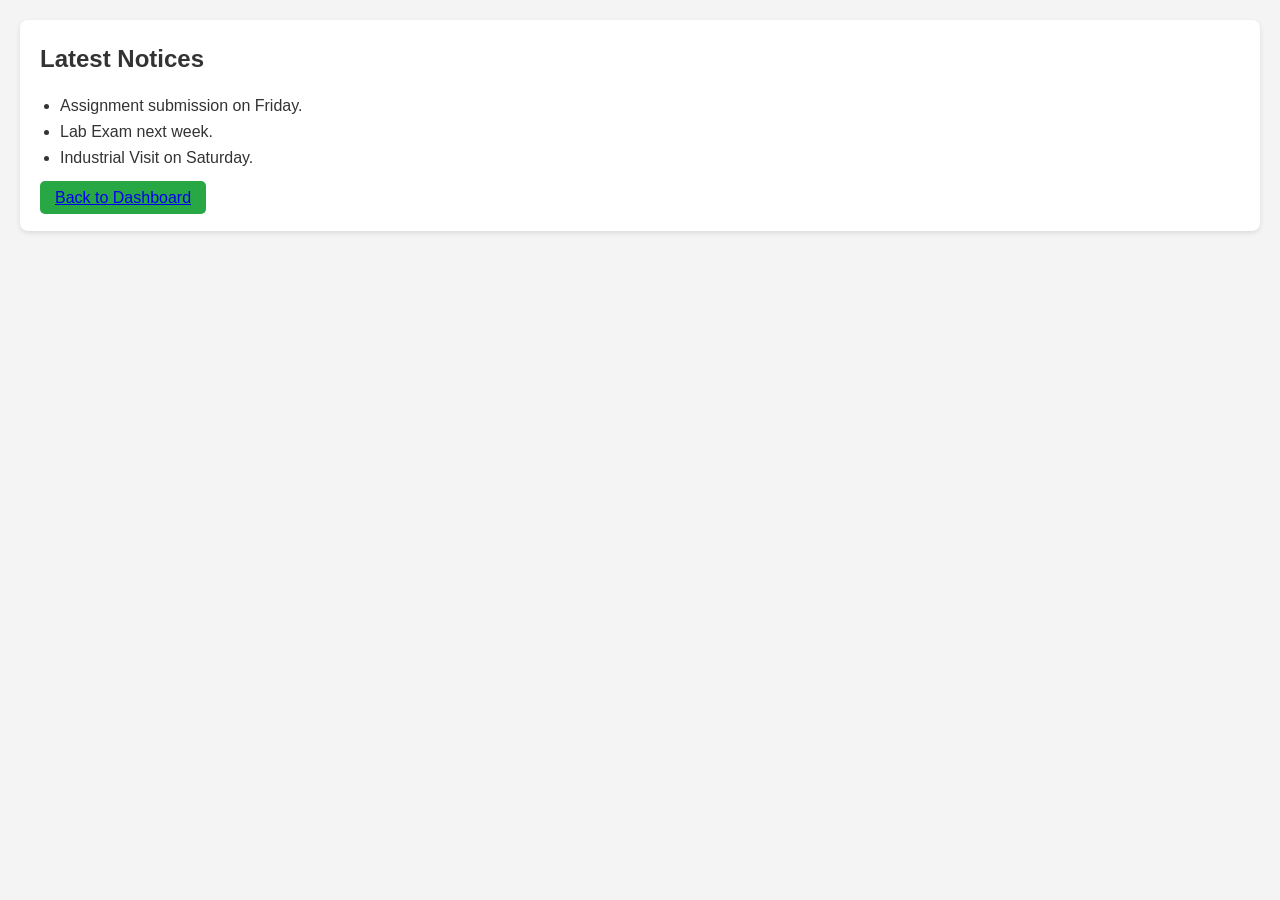
==== assignment.html @ 57c19a00 "Add files via upload" ====
<!DOCTYPE html>
<html lang="en">
<head>
    <meta charset="UTF-8">
    <meta name="viewport" content="width=device-width, initial-scale=1.0">
    <title>Notice Board</title>
    <link rel="stylesheet" href="style.css">
</head>
<body>

<section>
    <h1>Latest Notices</h1>
    <ul>
        <li>Assignment submission on Friday.</li>
        <li>Lab Exam next week.</li>
        <li>Industrial Visit on Saturday.</li>
    </ul>
    <a href="dashboard.html" class="btn">Back to Dashboard</a>
</section>

</body>
</html>
---- style.css ----
/* style.css */
:root {
    --primary-color: #0056b3;
    --secondary-color: #f4f4f4;
    --text-color: #333;
    --bg-color: #fff;
}

* {
    margin: 0;
    padding: 0;
    box-sizing: border-box;
    font-family: Arial, sans-serif;
}

body {
    background-color: var(--secondary-color);
    color: var(--text-color);
    line-height: 1.6;
    padding: 20px;
}

/* Header & Navigation */
header {
    background-color: var(--primary-color);
    color: var(--bg-color);
    padding: 15px 20px;
    display: flex;
    justify-content: space-between;
    align-items: center;
    border-radius: 8px;
    margin-bottom: 20px;
}

nav a {
    color: var(--bg-color);
    text-decoration: none;
    margin: 0 10px;
    font-weight: bold;
}

nav a:hover {
    text-decoration: underline;
}

.buttons {
    display: inline-block;
    margin-left: 20px;
}

.btn {
    background-color: #28a745;
    padding: 8px 15px;
    border-radius: 5px;
}

.btn.login {
    background-color: #ffc107;
    color: #333;
}

/* Sections & Typography */
h1, h2, h3 {
    margin-bottom: 15px;
}

section {
    background: var(--bg-color);
    padding: 20px;
    border-radius: 8px;
    margin-bottom: 20px;
    box-shadow: 0 2px 5px rgba(0,0,0,0.1);
}

ul {
    margin-left: 20px;
    margin-bottom: 15px;
}

/* Grids & Cards */
.features, .quick-links, .events {
    display: flex;
    flex-wrap: wrap;
    gap: 15px;
}

.card, .event-card, .quick-links a {
    background: var(--secondary-color);
    padding: 15px;
    border-radius: 8px;
    flex: 1 1 calc(33.333% - 15px);
    text-align: center;
    text-decoration: none;
    color: var(--text-color);
    border: 1px solid #ddd;
}

.quick-links a:hover, .card:hover, .event-card:hover {
    background: #e9ecef;
}

/* Tables */
table {
    width: 100%;
    border-collapse: collapse;
    margin-bottom: 20px;
}

th, td {
    padding: 10px;
    text-align: left;
    border: 1px solid #ddd;
}

th {
    background-color: var(--primary-color);
    color: white;
}

/* Forms */
.login-container {
    max-width: 400px;
    margin: 0 auto;
}

.form-group {
    margin-bottom: 15px;
}

.form-group label {
    display: block;
    margin-bottom: 5px;
}

.form-group input {
    width: 100%;
    padding: 10px;
    border: 1px solid #ccc;
    border-radius: 4px;
}

.remember {
    display: flex;
    justify-content: space-between;
    margin-bottom: 15px;
}

button {
    width: 100%;
    padding: 10px;
    background-color: var(--primary-color);
    color: white;
    border: none;
    border-radius: 4px;
    cursor: pointer;
    font-size: 16px;
    margin-bottom: 10px;
}

button:hover {
    background-color: #004494;
}

/* Footer */
footer {
    text-align: center;
    padding: 20px;
    background-color: var(--primary-color);
    color: white;
    border-radius: 8px;
}

footer a {
    color: #ffc107;
    text-decoration: none;
}
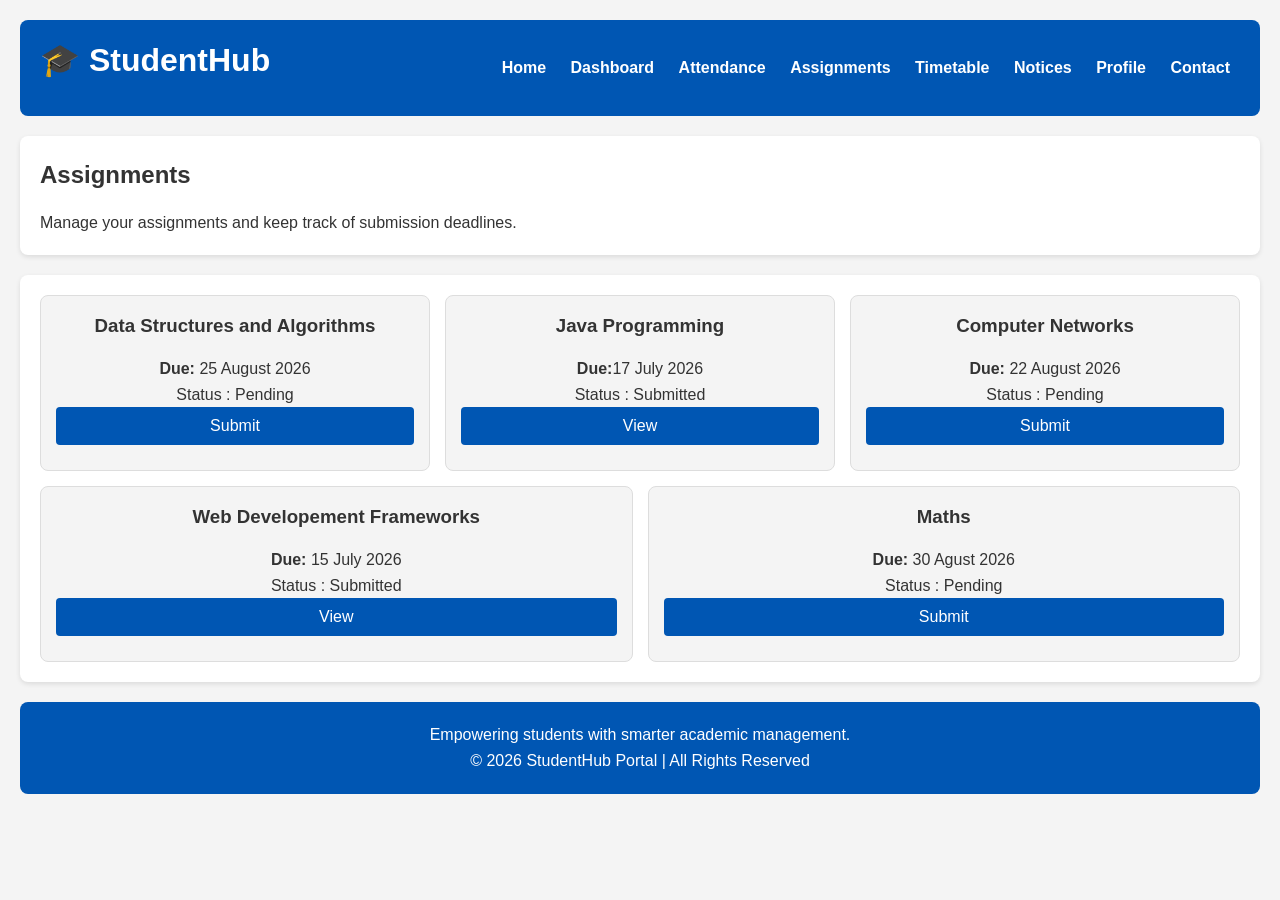
==== commit eef4b854: "Update assignment.html" ====
--- a/assignment.html
+++ b/assignment.html
@@ -1,22 +1,116 @@
 <!DOCTYPE html>
 <html lang="en">
 <head>
-    <meta charset="UTF-8">
-    <meta name="viewport" content="width=device-width, initial-scale=1.0">
-    <title>Notice Board</title>
-    <link rel="stylesheet" href="style.css">
+<meta charset="UTF-8">
+<meta name="viewport" content="width=device-width, initial-scale=1.0">
+<title>StudentHub | Assignments</title>
+<link rel="stylesheet" href="style.css">
 </head>
+
 <body>
 
-<section>
-    <h1>Latest Notices</h1>
-    <ul>
-        <li>Assignment submission on Friday.</li>
-        <li>Lab Exam next week.</li>
-        <li>Industrial Visit on Saturday.</li>
-    </ul>
-    <a href="dashboard.html" class="btn">Back to Dashboard</a>
+<header>
+
+<h1>🎓 StudentHub</h1>
+
+<nav>
+
+<a href="index.html">Home</a>
+<a href="dashboard.html">Dashboard</a>
+<a href="attendance.html">Attendance</a>
+<a href="assignment.html">Assignments</a>
+<a href="timetable.html">Timetable</a>
+<a href="notice.html">Notices</a>
+<a href="profile.html">Profile</a>
+<a href="contact.html">Contact</a>
+
+</nav>
+
+</header>
+
+<section class="hero">
+
+<h2>Assignments</h2>
+
+<p>Manage your assignments and keep track of submission deadlines.</p>
+
 </section>
 
+<section class="features">
+
+<div class="card">
+
+<h3>Data Structures and Algorithms</h3>
+
+<p><b>Due:</b> 25 August 2026</p>
+
+<p>Status : Pending</p>
+
+<button>Submit</button>
+
+</div>
+
+<div class="card">
+
+<h3> Java Programming</h3>
+
+<p><b>Due:</b>17 July 2026</p>
+
+<p>Status : Submitted</p>
+
+<button>View</button>
+
+</div>
+
+<div class="card">
+
+<h3> Computer Networks</h3>
+
+<p><b>Due:</b> 22 August 2026</p>
+
+<p>Status : Pending</p>
+
+<button>Submit</button>
+
+</div>
+
+<div class="card">
+
+<h3>Web Developement Frameworks</h3>
+
+<p><b>Due:</b> 15 July 2026</p>
+
+<p>Status : Submitted</p>
+
+<button>View</button>
+
+</div>
+
+<div class="card">
+
+<h3>Maths</h3>
+
+<p><b>Due:</b> 30 Agust 2026</p>
+
+<p>Status : Pending</p>
+
+<button>Submit</button>
+
+</div>
+
+
+
+</section>
+
+<footer>
+
+
+
+<p>Empowering students with smarter academic management.</p>
+
+<p>© 2026 StudentHub Portal | All Rights Reserved</p>
+
+</footer>
+
 </body>
-</html>+</html>
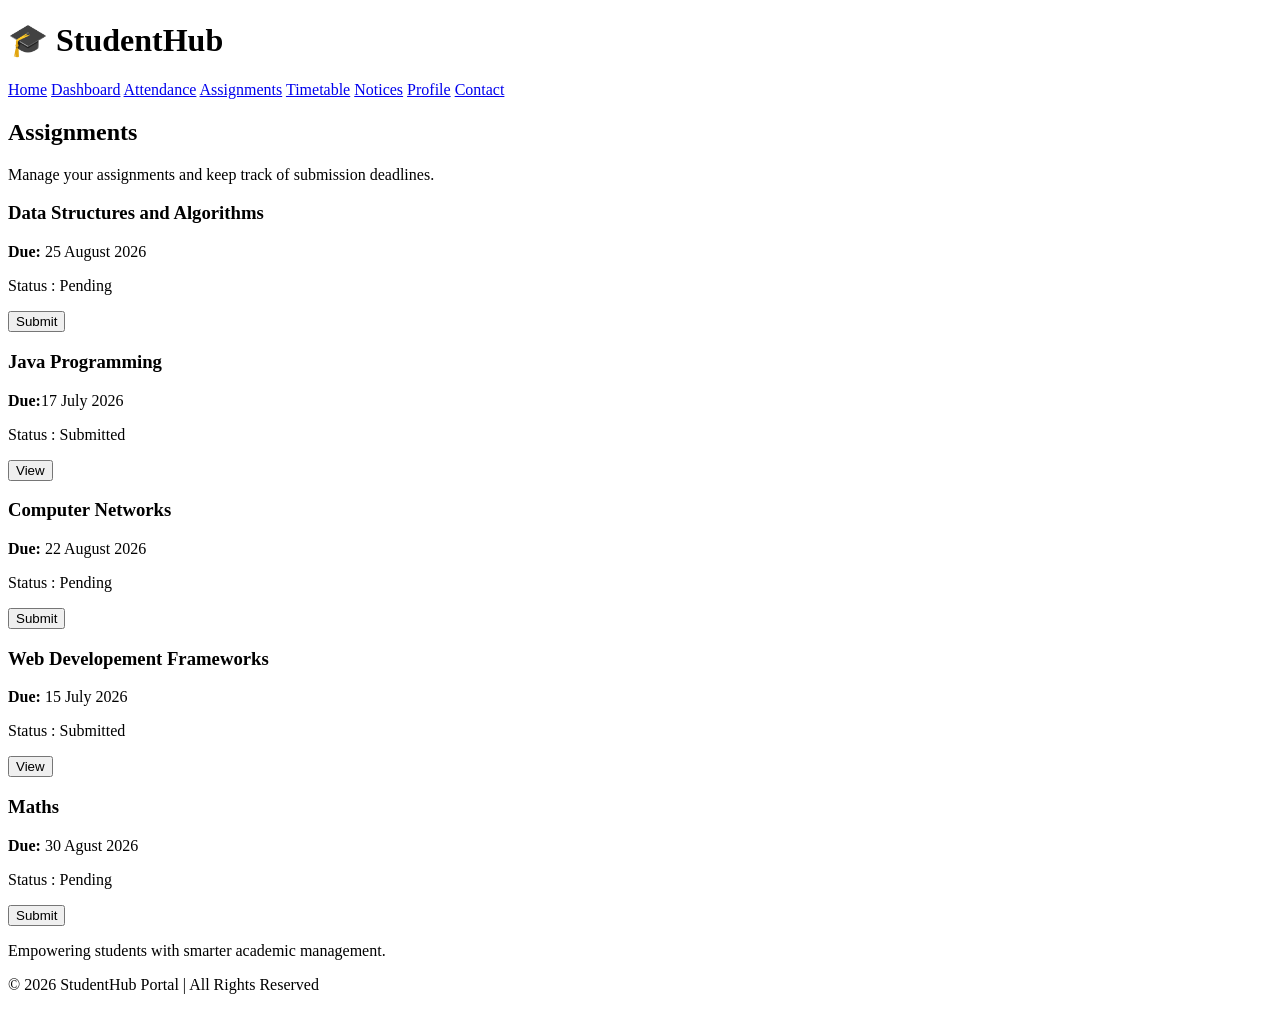
==== commit 681658ac: "Update assignment.html" ====
--- a/assignment.html
+++ b/assignment.html
@@ -4,7 +4,7 @@
 <meta charset="UTF-8">
 <meta name="viewport" content="width=device-width, initial-scale=1.0">
 <title>StudentHub | Assignments</title>
-<link rel="stylesheet" href="style.css">
+<link rel="stylesheet" href="style1.css">
 </head>
 
 <body>
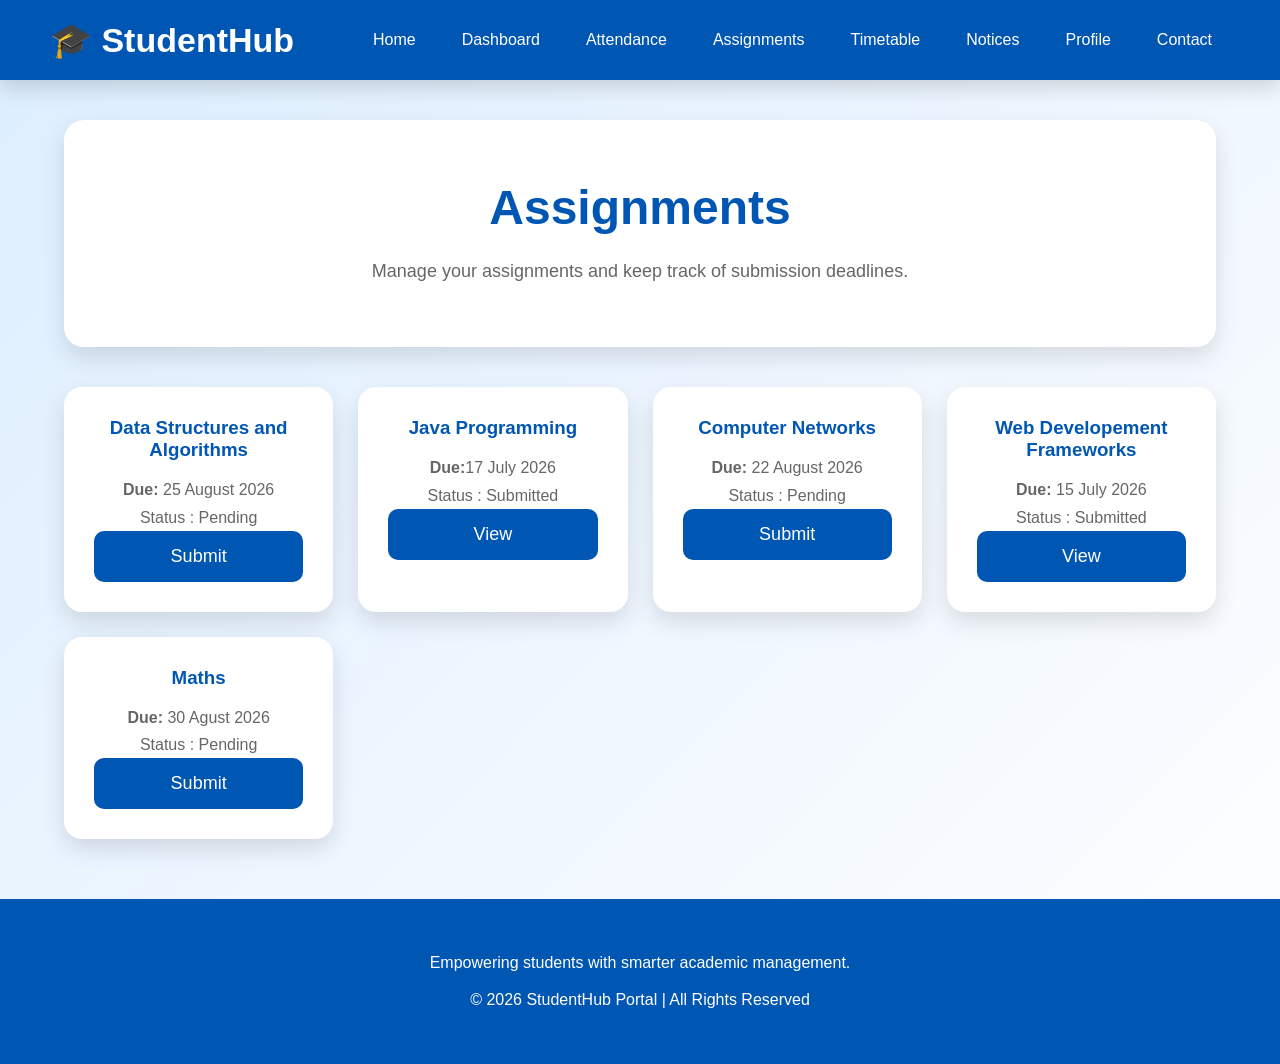
==== commit d927f16f: "Update assignment.html" ====
--- a/assignment.html
+++ b/assignment.html
@@ -4,7 +4,7 @@
 <meta charset="UTF-8">
 <meta name="viewport" content="width=device-width, initial-scale=1.0">
 <title>StudentHub | Assignments</title>
-<link rel="stylesheet" href="style1.css">
+<link rel="stylesheet" href="style.css">
 </head>
 
 <body>
--- a/style.css
+++ b/style.css
@@ -0,0 +1,959 @@
+@import url('https://fonts.googleapis.com/css2?family=Poppins:wght@300;400;500;600;700&display=swap');
+*{
+    margin:0;
+    padding:0;
+    box-sizing:border-box;
+    font-family:'Poppins',sans-serif;
+}
+
+body{
+
+    background:linear-gradient(135deg,#dceeff,#eef6ff,#ffffff);
+    color:#333;
+    min-height:100vh;
+
+}
+
+a{
+
+    text-decoration:none;
+
+}
+
+html{
+
+    scroll-behavior:smooth;
+
+}
+
+header{
+
+    background:#0056b3;
+    padding:20px 50px;
+    display:flex;
+    justify-content:space-between;
+    align-items:center;
+    flex-wrap:wrap;
+    box-shadow:0 8px 20px rgba(0,0,0,.15);
+
+}
+
+header h1{
+
+    color:white;
+    font-size:34px;
+
+}
+
+nav{
+
+    display:flex;
+    align-items:center;
+    gap:10px;
+    flex-wrap:wrap;
+
+}
+
+nav a{
+
+    color:white;
+    padding:10px 18px;
+    border-radius:8px;
+    font-weight:500;
+    transition:.3s;
+
+}
+
+nav a:hover{
+
+    background:white;
+    color:#0056b3;
+
+}
+
+.buttons{
+
+    display:flex;
+    gap:10px;
+    margin-left:20px;
+
+}
+
+.btn{
+
+    background:white;
+    color:#0056b3;
+    padding:10px 20px;
+    border-radius:30px;
+    font-weight:600;
+    transition:.3s;
+
+}
+
+.btn:hover{
+
+  
+    color:black;
+    transform:translateY(-3px);
+
+}
+
+
+
+.hero{
+
+    width:90%;
+    margin:40px auto;
+    background:white;
+    padding:60px;
+    text-align:center;
+    border-radius:20px;
+    box-shadow:0 10px 25px rgba(0,0,0,.12);
+
+}
+
+.hero h2{
+
+    font-size:48px;
+    color:#0056b3;
+    margin-bottom:20px;
+
+}
+
+.hero p{
+
+    width:80%;
+    margin:auto;
+    color:#666;
+    font-size:18px;
+    line-height:1.8;
+
+}
+section{
+
+    width:90%;
+    margin:40px auto;
+
+}
+
+.features{
+
+    display:grid;
+    grid-template-columns:repeat(auto-fit,minmax(260px,1fr));
+    gap:25px;
+
+}
+
+.card{
+
+    background:white;
+    padding:30px;
+    border-radius:18px;
+    text-align:center;
+    box-shadow:0 10px 25px rgba(0,0,0,.12);
+    transition:.3s;
+
+}
+
+.card:hover{
+
+    transform:translateY(-10px);
+
+}
+
+.card h3{
+
+    color:#0056b3;
+    margin-bottom:15px;
+
+}
+
+.card p{
+
+    color:#666;
+    line-height:1.7;
+
+}
+
+.announcements{
+
+    background:white;
+    padding:35px;
+    border-radius:18px;
+    box-shadow:0 10px 25px rgba(0,0,0,.12);
+
+}
+
+.announcements h2{
+
+    color:#0056b3;
+    margin-bottom:20px;
+
+}
+
+.announcements ul{
+
+    list-style:none;
+
+}
+
+.announcements li{
+
+    background:#eef5ff;
+    padding:15px;
+    margin:15px 0;
+    border-left:6px solid #0056b3;
+    border-radius:8px;
+
+}
+
+.quick-links{
+
+    display:grid;
+    grid-template-columns:repeat(auto-fit,minmax(180px,1fr));
+    gap:20px;
+
+}
+
+.quick-links a{
+
+    background:white;
+    padding:25px;
+    text-align:center;
+    border-radius:15px;
+    color:#0056b3;
+    font-weight:600;
+    box-shadow:0 10px 25px rgba(0,0,0,.12);
+    transition:.3s;
+
+}
+
+.quick-links a:hover{
+
+    background:#0056b3;
+    color:white;
+    transform:translateY(-6px);
+
+}
+.events{
+
+    display:grid;
+    grid-template-columns:repeat(auto-fit,minmax(280px,1fr));
+    gap:25px;
+
+}
+
+.event-card{
+
+    background:white;
+    padding:30px;
+    border-radius:18px;
+    text-align:center;
+    box-shadow:0 10px 25px rgba(0,0,0,.12);
+    transition:.3s;
+
+}
+
+.event-card:hover{
+
+    transform:scale(1.03);
+
+}
+
+.event-card h3{
+
+    color:#0056b3;
+    margin-bottom:12px;
+
+}
+
+.event-card p{
+
+    color:#666;
+
+}
+
+.dashboard{
+
+    display:grid;
+    grid-template-columns:repeat(auto-fit,minmax(250px,1fr));
+    gap:25px;
+
+}
+
+.dashboard-card{
+
+    background:white;
+    padding:30px;
+    border-radius:18px;
+    text-align:center;
+    box-shadow:0 10px 25px rgba(0,0,0,.12);
+    transition:.3s;
+
+}
+
+.dashboard-card:hover{
+
+    transform:translateY(-8px);
+
+}
+
+.dashboard-card h2{
+
+    color:#0056b3;
+    margin-bottom:12px;
+
+}
+
+.dashboard-card p{
+
+    color:#666;
+
+}
+
+.stats{
+
+    display:grid;
+    grid-template-columns:repeat(auto-fit,minmax(220px,1fr));
+    gap:20px;
+
+}
+
+.stat-box{
+
+    background:white;
+    padding:30px;
+    border-radius:18px;
+    text-align:center;
+    box-shadow:0 10px 25px rgba(0,0,0,.12);
+    transition:.3s;
+
+}
+
+.stat-box:hover{
+
+    transform:translateY(-8px);
+
+}
+
+.stat-box h2{
+
+    color:#0056b3;
+    font-size:38px;
+
+}
+
+.stat-box p{
+
+    margin-top:10px;
+    color:#666;
+
+}
+
+.register-container,
+.login-container{
+
+    width:450px;
+    margin:50px auto;
+    background:#fff;
+    padding:40px;
+    border-radius:18px;
+    box-shadow:0 12px 30px rgba(0,0,0,.15);
+
+}
+
+.register-container h2,
+.login-container h2{
+
+    text-align:center;
+    color:#0056b3;
+    margin-bottom:10px;
+    font-size:34px;
+
+}
+
+.register-container p,
+.login-container p{
+
+    text-align:center;
+    color:#666;
+    margin-bottom:30px;
+
+}
+
+.form-group{
+
+    margin-bottom:18px;
+
+}
+
+.form-group label{
+
+    display:block;
+    margin-bottom:8px;
+    font-weight:600;
+    color:#333;
+
+}
+
+.form-group input,
+.form-group select,
+.form-group textarea{
+
+    width:100%;
+    padding:14px;
+    border:1px solid #ccc;
+    border-radius:10px;
+    font-size:16px;
+    transition:.3s;
+
+}
+
+.form-group input:focus,
+.form-group select:focus,
+.form-group textarea:focus{
+
+    border:2px solid #0056b3;
+    outline:none;
+
+}
+
+.checkbox{
+
+    display:flex;
+    align-items:center;
+    gap:8px;
+    margin:20px 0;
+
+}
+
+.remember{
+
+    display:flex;
+    justify-content:space-between;
+    align-items:center;
+    margin-bottom:25px;
+
+}
+
+.remember a{
+
+    color:#0056b3;
+    font-weight:600;
+
+}
+
+.remember a:hover{
+
+    text-decoration:underline;
+
+}
+
+button{
+
+    width:100%;
+    padding:15px;
+    background:#0056b3;
+    color:white;
+    border:none;
+    border-radius:10px;
+    font-size:18px;
+    cursor:pointer;
+    transition:.3s;
+
+}
+
+button:hover{
+
+    background:#003f88;
+    transform:translateY(-2px);
+
+}
+
+.login-link,
+.signup-link{
+
+    text-align:center;
+    margin-top:25px;
+
+}
+
+.login-link a,
+.signup-link a{
+
+    color:#0056b3;
+    font-weight:bold;
+
+}
+
+.login-link a:hover,
+.signup-link a:hover{
+
+    text-decoration:underline;
+
+}
+
+.profile{
+
+    width:90%;
+    margin:40px auto;
+    display:grid;
+    grid-template-columns:300px 1fr;
+    gap:30px;
+
+}
+
+.profile-left{
+
+    background:#fff;
+    padding:30px;
+    border-radius:15px;
+    text-align:center;
+    box-shadow:0 10px 25px rgba(0,0,0,.12);
+
+}
+
+.profile-left img{
+
+    width:160px;
+    height:160px;
+    border-radius:50%;
+    border:6px solid #0056b3;
+    margin-bottom:20px;
+
+}
+
+.profile-left h2{
+
+    color:#0056b3;
+
+}
+
+.profile-right{
+
+    background:#fff;
+    padding:35px;
+    border-radius:15px;
+    box-shadow:0 10px 25px rgba(0,0,0,.12);
+
+}
+
+.profile-right h3{
+
+    color:#0056b3;
+    margin-bottom:20px;
+
+}
+
+.profile-right p{
+
+    margin:15px 0;
+    font-size:17px;
+
+}
+.contact-box{
+
+    width:90%;
+    margin:40px auto;
+    display:grid;
+    grid-template-columns:1fr 1fr;
+    gap:30px;
+
+}
+
+.contact-info{
+
+    background:#fff;
+    padding:35px;
+    border-radius:15px;
+    box-shadow:0 10px 25px rgba(0,0,0,.12);
+
+}
+
+.contact-info h2{
+
+    color:#0056b3;
+    margin-bottom:20px;
+
+}
+
+.contact-info p{
+
+    margin:18px 0;
+    font-size:17px;
+
+}
+
+.contact-form{
+
+    background:#fff;
+    padding:35px;
+    border-radius:15px;
+    box-shadow:0 10px 25px rgba(0,0,0,.12);
+
+}
+
+table{
+
+    width:90%;
+    margin:40px auto;
+    border-collapse:collapse;
+    background:white;
+    border-radius:15px;
+    overflow:hidden;
+    box-shadow:0 8px 20px rgba(0,0,0,.15);
+
+}
+
+th{
+
+    background:#0056b3;
+    color:white;
+    padding:16px;
+
+}
+
+td{
+
+    padding:15px;
+    border:1px solid #ddd;
+    text-align:center;
+
+}
+
+tr:nth-child(even){
+
+    background:#f5f9ff;
+
+}
+
+tr:hover{
+
+    background:#dbeafe;
+
+}
+
+footer{
+
+    background:#0056b3;
+    color:white;
+    text-align:center;
+    padding:40px 20px;
+    margin-top:60px;
+
+}
+
+footer h3{
+
+    margin-bottom:15px;
+    font-size:28px;
+
+}
+
+footer p{
+
+    margin:10px 0;
+
+}
+
+footer a{
+
+    color:#ffd43b;
+    font-weight:600;
+    transition:.3s;
+
+}
+
+footer a:hover{
+
+    color:white;
+
+}
+
+h2{
+
+    color:#0056b3;
+    margin-bottom:20px;
+
+}
+
+h3{
+
+    margin-bottom:10px;
+
+}
+
+p{
+
+    line-height:1.7;
+
+}
+
+.btn,
+button{
+
+    transition:.3s ease;
+
+}
+
+.btn:hover,
+button:hover{
+
+    box-shadow:0 10px 20px rgba(0,86,179,.3);
+
+}
+
+.card,
+.dashboard-card,
+.event-card,
+.stat-box{
+
+    cursor:pointer;
+
+}
+
+.card:hover,
+.dashboard-card:hover,
+.event-card:hover,
+.stat-box:hover{
+
+    box-shadow:0 15px 35px rgba(0,86,179,.25);
+
+}
+
+.notice-box{
+
+    background:#eef5ff;
+    border-left:6px solid #0056b3;
+    padding:20px;
+    border-radius:10px;
+    margin-bottom:20px;
+
+}
+
+.pending{
+
+    color:#dc3545;
+    font-weight:bold;
+
+}
+
+.submitted{
+
+    color:#28a745;
+    font-weight:bold;
+
+}
+
+.completed{
+
+    color:#28a745;
+    font-weight:bold;
+
+}
+
+.profile-image{
+
+    width:180px;
+    height:180px;
+    border-radius:50%;
+    border:6px solid #0056b3;
+    object-fit:cover;
+    margin-bottom:20px;
+
+}
+
+input::placeholder,
+textarea::placeholder{
+
+    color:#999;
+
+}
+
+::-webkit-scrollbar{
+
+    width:10px;
+
+}
+
+::-webkit-scrollbar-track{
+
+    background:#e6f0ff;
+
+}
+
+::-webkit-scrollbar-thumb{
+
+    background:#0056b3;
+    border-radius:20px;
+
+}
+
+::-webkit-scrollbar-thumb:hover{
+
+    background:#003d80;
+
+}
+@keyframes fadeIn{
+
+    from{
+
+        opacity:0;
+        transform:translateY(20px);
+
+    }
+
+    to{
+
+        opacity:1;
+        transform:translateY(0);
+
+    }
+
+}
+
+.hero,
+.card,
+.dashboard-card,
+.event-card,
+.stat-box,
+.register-container,
+.login-container,
+.contact-box,
+.profile{
+
+    animation:fadeIn .8s ease;
+
+}
+
+@media(max-width:1000px){
+
+header{
+
+    flex-direction:column;
+    text-align:center;
+
+}
+
+nav{
+
+    justify-content:center;
+    margin-top:20px;
+
+}
+
+.buttons{
+
+    margin-top:20px;
+    margin-left:0;
+
+}
+
+.profile{
+
+    grid-template-columns:1fr;
+
+}
+
+.contact-box{
+
+    grid-template-columns:1fr;
+
+}
+
+}
+
+@media(max-width:768px){
+
+.hero{
+
+    padding:40px 20px;
+
+}
+
+.hero h2{
+
+    font-size:34px;
+
+}
+
+.hero p{
+
+    width:100%;
+    font-size:16px;
+
+}
+
+.register-container,
+.login-container{
+
+    width:95%;
+    padding:25px;
+
+}
+
+header{
+
+    padding:20px;
+
+}
+
+header h1{
+
+    font-size:28px;
+
+}
+
+nav{
+
+    gap:8px;
+
+}
+
+nav a{
+
+    font-size:14px;
+    padding:8px 12px;
+
+}
+
+table{
+
+    display:block;
+    overflow-x:auto;
+
+}
+
+}
+
+@media(max-width:500px){
+
+.features,
+.dashboard,
+.events,
+.stats,
+.quick-links{
+
+    grid-template-columns:1fr;
+
+}
+
+.hero h2{
+
+    font-size:28px;
+
+}
+
+.hero p{
+
+    font-size:15px;
+
+}
+
+button{
+
+    font-size:16px;
+
+}
+
+}
